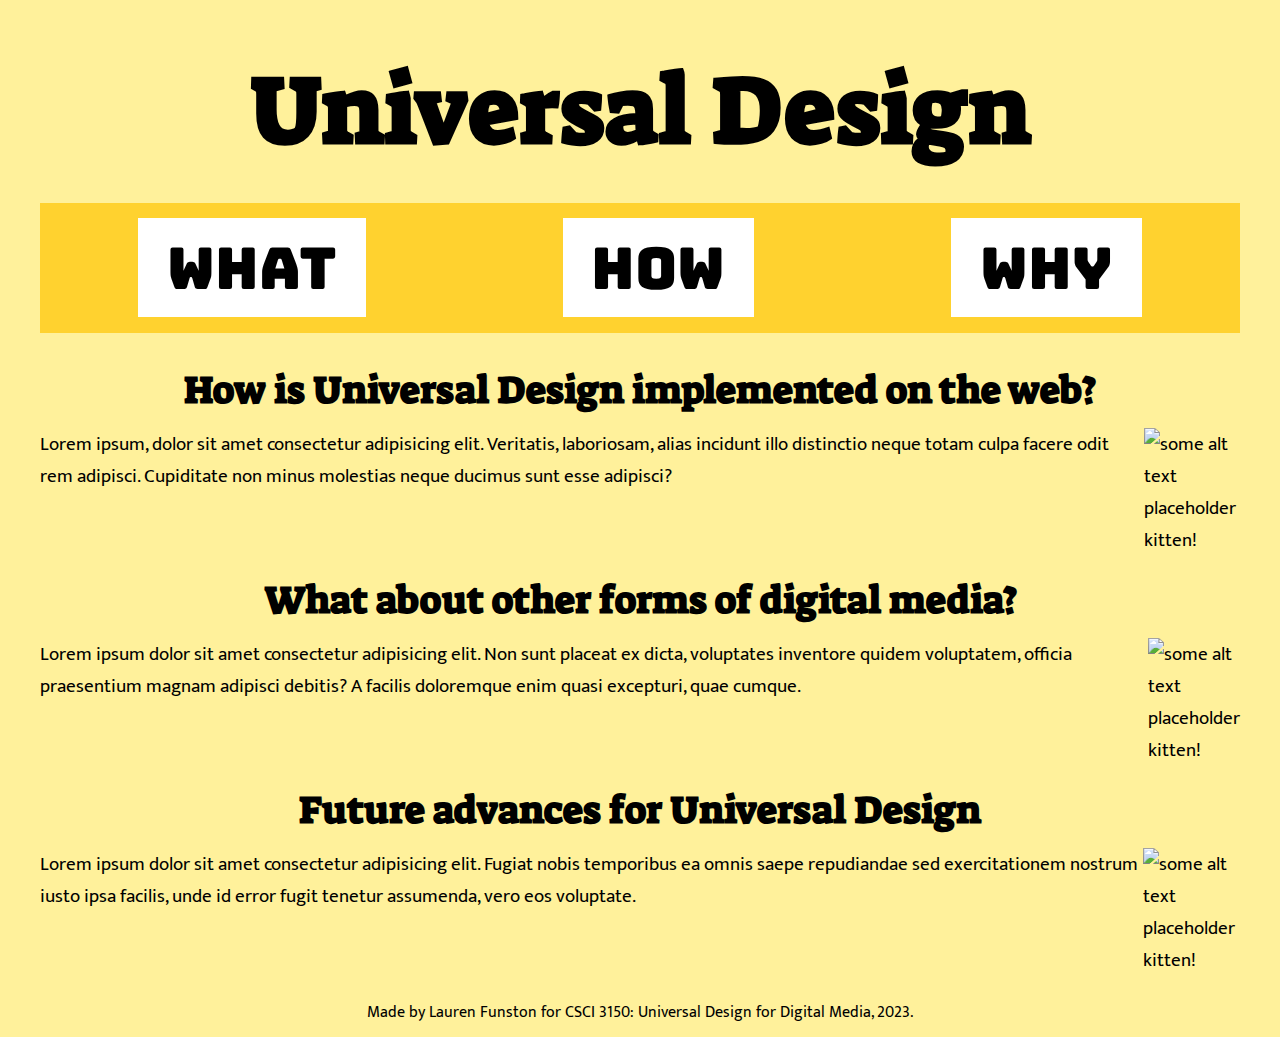
==== how.html @ 5f1cc0c9 "adding website skeleton" ====
<!DOCTYPE html>
<html lang="en">
    <head>
        <meta charset="UTF-8">
        <meta name="viewport" content="width=device-width, initial-scale=1.0">
        <title>Universal Design - HOW</title>
        <link rel="stylesheet" href="css/shared.css">
        <link rel="stylesheet" href="https://fonts.googleapis.com/css2?family=Material+Symbols+Outlined:opsz,wght,FILL,GRAD@24,400,0,0" />
        <script src="js/menu.js"></script>
    </head>
    <body>
        <a class="skip-link" href="#maincontent">Skip to main content</a>
        <div class="wrapper">
            <header>
                <h1><a href="index.html">Universal Design</a></h1>
                <button class="menubutton" onclick="showMenu()">
                    <span class="material-symbols-outlined">
                    menu
                    </span>
                </button>
            </header>
            <nav id="navigation">
                <h2 class="sr-only">Main Navigation</h2>
                <ul>
                    <li><a href="what.html">WHAT</a></li>
                    <li><a href="how.html">HOW</a></li>
                    <li><a href="why.html">WHY</a></li>
                </ul>
            </nav>
            <main id="maincontent">
                <section>
                    <h2>How is Universal Design implemented on the web?</h2>
                    <div class="content">
                        <p>Lorem ipsum, dolor sit amet consectetur adipisicing elit. Veritatis, laboriosam, alias incidunt illo distinctio neque totam culpa facere odit rem adipisci. Cupiditate non minus molestias neque ducimus sunt esse adipisci?</p>
                        <figure>
                            <img src="https://placekitten.com/450/300" alt="some alt text"/>
                            <figcaption>placeholder kitten!</figcaption>
                        </figure>
                    </div>
                </section>
                <section>
                    <h2>What about other forms of digital media?</h2>
                    <div class="content">
                        <p>Lorem ipsum dolor sit amet consectetur adipisicing elit. Non sunt placeat ex dicta, voluptates inventore quidem voluptatem, officia praesentium magnam adipisci debitis? A facilis doloremque enim quasi excepturi, quae cumque.</p>
                        <figure>
                            <img src="https://placekitten.com/200/300" alt="some alt text"/>
                            <figcaption>placeholder kitten!</figcaption>
                        </figure>
                    </div>
                </section>
                <section>
                    <h2>Future advances for Universal Design</h2>
                    <div class="content">
                        <p>Lorem ipsum dolor sit amet consectetur adipisicing elit. Fugiat nobis temporibus ea omnis saepe repudiandae sed exercitationem nostrum iusto ipsa facilis, unde id error fugit tenetur assumenda, vero eos voluptate.</p>
                        <figure>
                            <img src="https://placekitten.com/500/300" alt="some alt text"/>
                            <figcaption>placeholder kitten!</figcaption>
                        </figure>
                    </div>
                </section>
            </main>
            <footer>
                <small>Made by Lauren Funston for CSCI 3150: Universal Design for Digital Media, 2023.</small>
            </footer>
        </div>
    </body>
</html>
---- css/shared.css ----
@import url('https://fonts.googleapis.com/css2?family=Bungee&family=Mukta&family=Suez+One&display=swap');

*,
*:before,
*:after {
    box-sizing: border-box;
    padding: 0;
    margin: 0;
}

body {
    background-color: #FFF19B;
    font-family: 'Mukta', sans-serif;
    font-size: 1.2rem;
}

.content {
    display: flex;
}

footer {
    text-align: center;
    grid-area: foot;
    padding-bottom: 0.5em;
}

header {
    text-align: center;
    grid-area: head;
}

h1 {
    font-family: 'Suez One', serif; 
    font-size: 5em;
    margin-top: .5em;
    margin-bottom: .3em;
}

h1 a {
    text-decoration: none; 
    color: black;
}

h2 {
    font-family: 'Suez One', serif;
    font-size: 2em;
    text-align: center;
    margin-bottom: .8rem;
}

main {
    grid-area: main;
}

.menubutton {
    display: none;
}

nav {
    padding-bottom: 0.5em;
    padding-top: 0.5em;
    background-color: #FFD22F;
    grid-area: navv;
    margin-bottom: 1.7em;
}

nav ul {
    list-style: none;
    display: flex;
    justify-content: space-around;
}

nav ul li {
    font-family: 'Bungee', serif;
    font-size: 3em;
    display: block;
    margin: .3em;
}

nav ul li a {
    text-decoration: none;
    padding-right: .5em;
    padding-left: .5em;
    padding-top: .2em;
    padding-bottom: .2em;
    background-color: white;
    color: black;
}

nav ul li a:hover {
    background-color: yellow; 
}

nav ul li a:focus {
    background-color: yellow;
}

p {
    margin-bottom: 1.7em; 
}

section {
    margin-top: 1em;
    margin-bottom: 1em;
}

.skip-link {
    background: black;
    color: #fff;
    font-weight: 700;
    padding: .2em;
    position: absolute;
    transform: translateY(-400%);
    transition: transform 0.3s;
}

.skip-link:focus {
    transform: translateY(-100%);
}

.sr-only {
    border: 0;
    clip: rect(0, 0, 0, 0);
    height: 1em;
    margin: -1em;
    overflow: hidden;
    padding: 0;
    position: absolute;
    white-space: nowrap; 
    width: 1em;
}

.wrapper {
    max-width: 1200px;
    margin: 0 auto;
}

@media screen 
    and (max-width: 640px) {
        .content {
            flex-direction: column; 
        }
        figure {
            text-align: center;
            order: 1;
        }
        footer {
            padding-right: 10px;
            padding-left: 10px;
        }
        header {
            background-color: #FFD22F;
            padding-top: 1em;
            padding-bottom: 1em;
            margin-bottom: 10px;
            display: flex;
            justify-content: space-between;
        }
        h1 {
            font-size: 1.7rem;
            text-align: left;
            padding-left: 10px;
        }
        h2 {
            font-size: 1.7rem;
        }
        img {
            width: 90vw;
        }
        .menubutton {
            display: block;
            margin-right: 10px;
            width: 75px;
        }
        nav {
            display: none;
        }
        nav ul {
            flex-direction: column; 
        }
        nav ul li {
            text-align: center;
        }
        p {
            padding-right: 10px;
            padding-left: 10px;
            order: 2;
            margin: 0;
        }
    }
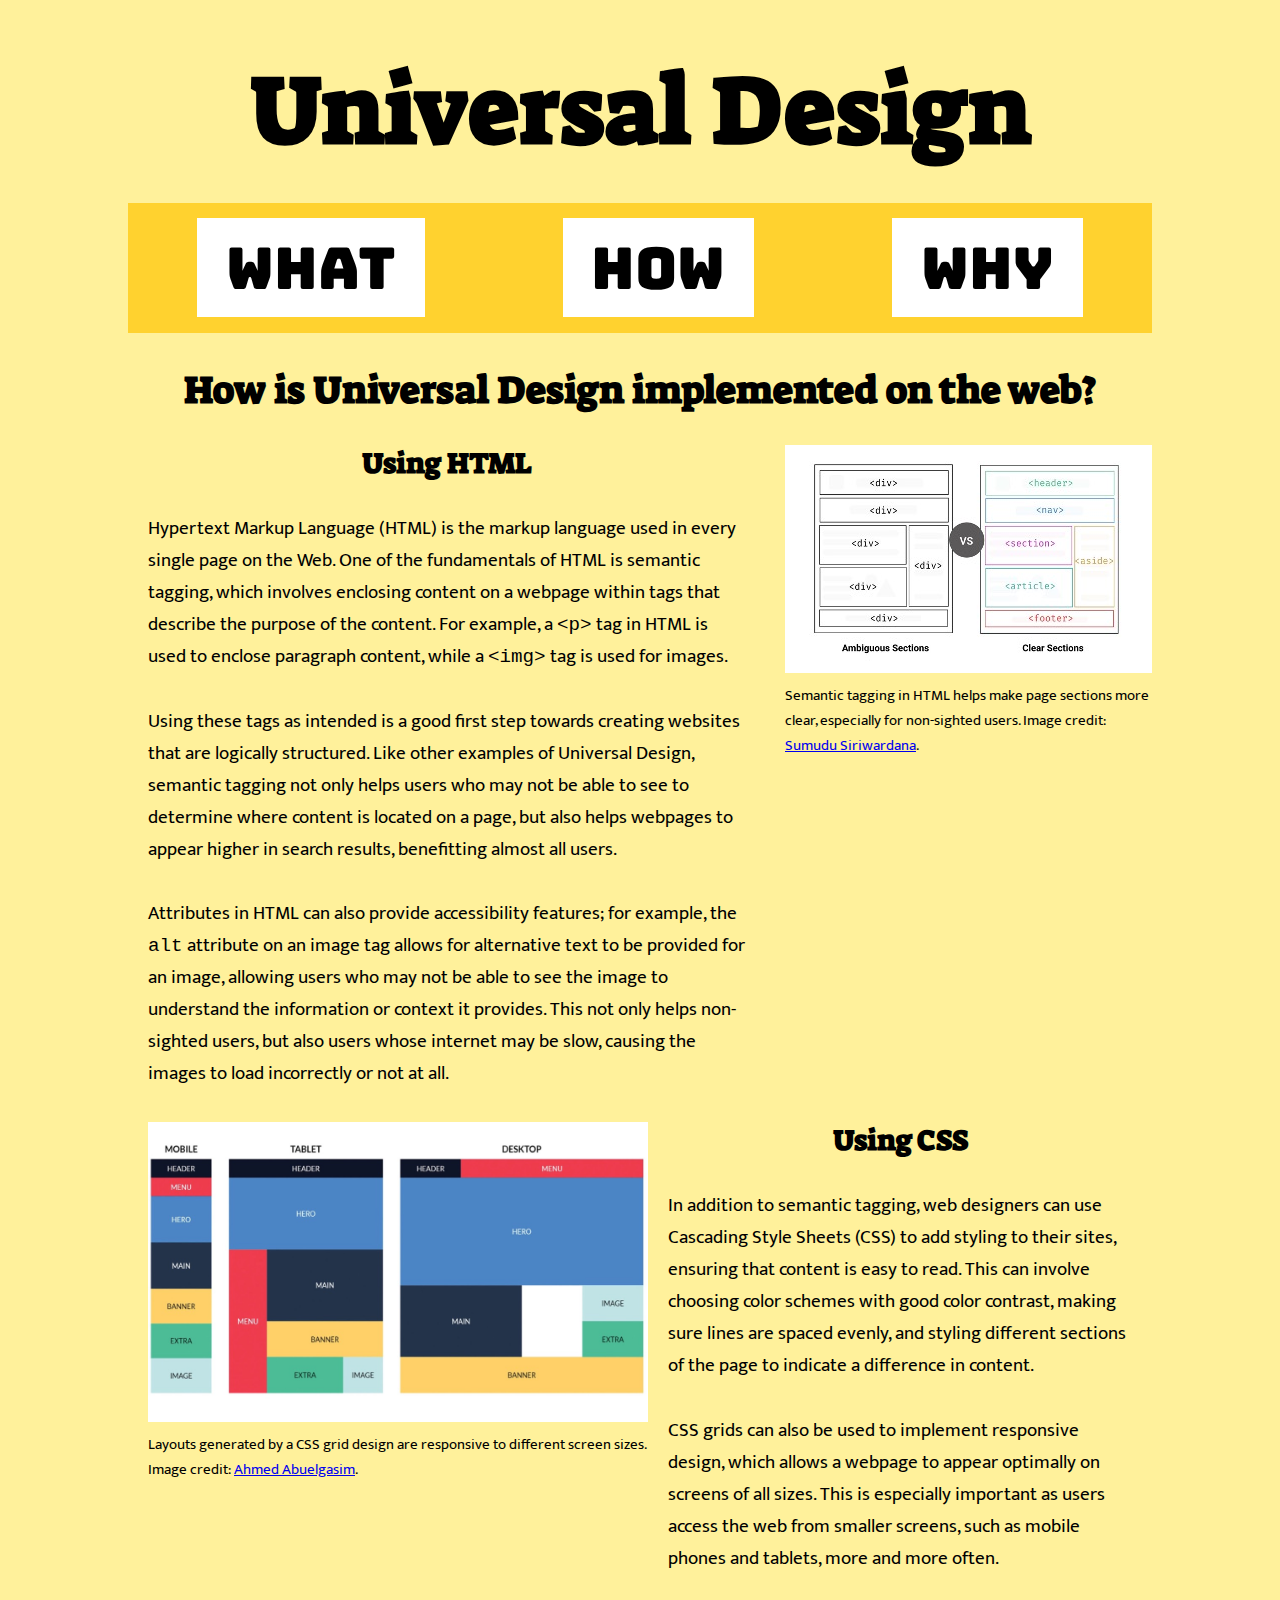
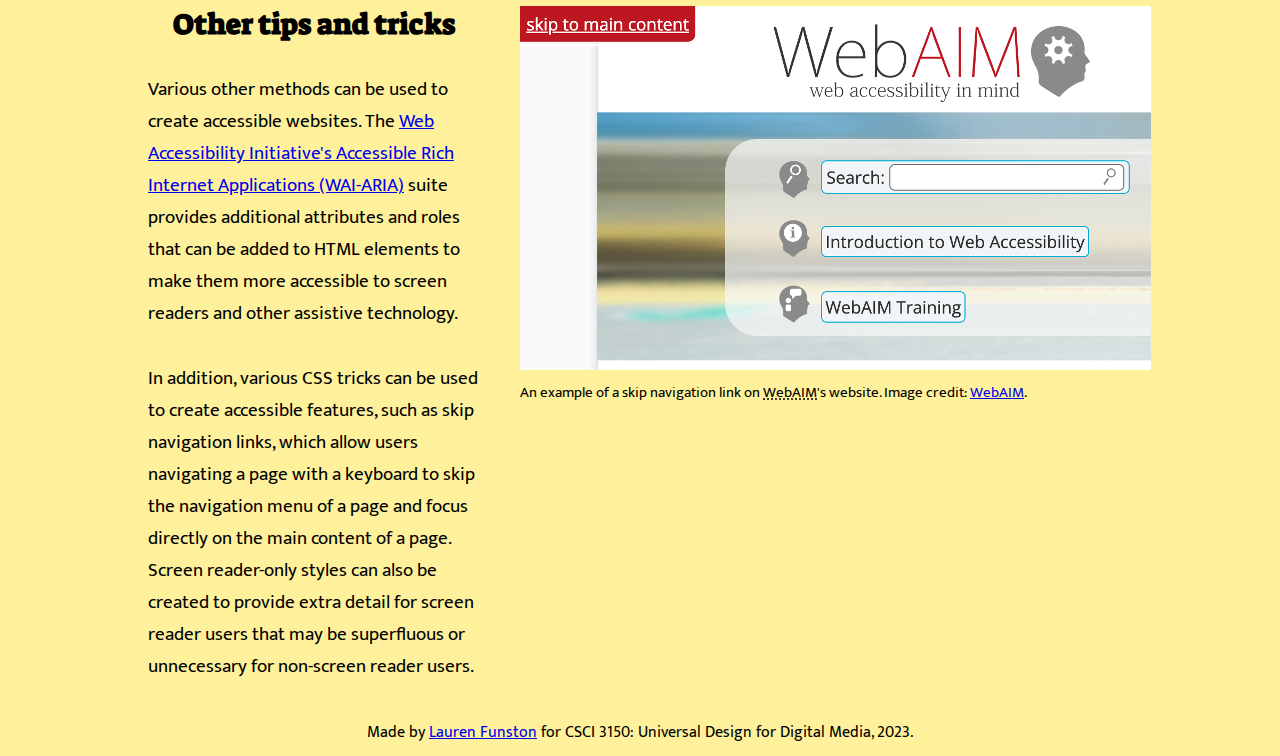
==== commit 75d7a8df: "adding website content" ====
--- a/how.html
+++ b/how.html
@@ -5,13 +5,13 @@
         <meta name="viewport" content="width=device-width, initial-scale=1.0">
         <title>Universal Design - HOW</title>
         <link rel="stylesheet" href="css/shared.css">
-        <link rel="stylesheet" href="https://fonts.googleapis.com/css2?family=Material+Symbols+Outlined:opsz,wght,FILL,GRAD@24,400,0,0" />
+        <link rel="stylesheet" href="https://fonts.googleapis.com/css2?family=Material+Symbols+Outlined:opsz,wght,FILL,GRAD@24,400,0,0" >
         <script src="js/menu.js"></script>
     </head>
     <body>
         <a class="skip-link" href="#maincontent">Skip to main content</a>
         <div class="wrapper">
-            <header>
+            <header id="header">
                 <h1><a href="index.html">Universal Design</a></h1>
                 <button class="menubutton" onclick="showMenu()">
                     <span class="material-symbols-outlined">
@@ -30,37 +30,50 @@
             <main id="maincontent">
                 <section>
                     <h2>How is Universal Design implemented on the web?</h2>
-                    <div class="content">
-                        <p>Lorem ipsum, dolor sit amet consectetur adipisicing elit. Veritatis, laboriosam, alias incidunt illo distinctio neque totam culpa facere odit rem adipisci. Cupiditate non minus molestias neque ducimus sunt esse adipisci?</p>
-                        <figure>
-                            <img src="https://placekitten.com/450/300" alt="some alt text"/>
-                            <figcaption>placeholder kitten!</figcaption>
-                        </figure>
-                    </div>
-                </section>
-                <section>
-                    <h2>What about other forms of digital media?</h2>
-                    <div class="content">
-                        <p>Lorem ipsum dolor sit amet consectetur adipisicing elit. Non sunt placeat ex dicta, voluptates inventore quidem voluptatem, officia praesentium magnam adipisci debitis? A facilis doloremque enim quasi excepturi, quae cumque.</p>
-                        <figure>
-                            <img src="https://placekitten.com/200/300" alt="some alt text"/>
-                            <figcaption>placeholder kitten!</figcaption>
-                        </figure>
-                    </div>
-                </section>
-                <section>
-                    <h2>Future advances for Universal Design</h2>
-                    <div class="content">
-                        <p>Lorem ipsum dolor sit amet consectetur adipisicing elit. Fugiat nobis temporibus ea omnis saepe repudiandae sed exercitationem nostrum iusto ipsa facilis, unde id error fugit tenetur assumenda, vero eos voluptate.</p>
-                        <figure>
-                            <img src="https://placekitten.com/500/300" alt="some alt text"/>
-                            <figcaption>placeholder kitten!</figcaption>
-                        </figure>
-                    </div>
+                    <section>
+                        <div class="content">
+                            <div class="text">
+                                <h3>Using HTML</h3>
+                                <p>Hypertext Markup Language (HTML) is the markup language used in every single page on the Web. One of the fundamentals of HTML is semantic tagging, which involves enclosing content on a webpage within tags that describe the purpose of the content. For example, a <code>&lt;p&gt;</code> tag in HTML is used to enclose paragraph content, while a <code>&lt;img&gt;</code> tag is used for images.</p>
+                                <p>Using these tags as intended is a good first step towards creating websites that are logically structured. Like other examples of Universal Design, semantic tagging not only helps users who may not be able to see to determine where content is located on a page, but also helps webpages to appear higher in search results, benefitting almost all users.</p>
+                                <p>Attributes in HTML can also provide accessibility features; for example, the <code>alt</code> attribute on an image tag allows for alternative text to be provided for an image, allowing users who may not be able to see the image to understand the information or context it provides. This not only helps non-sighted users, but also users whose internet may be slow, causing the images to load incorrectly or not at all. </p>
+                            </div>
+                            <figure>
+                                <img src="images/semantictags.jpg" alt="comparison of website layout with and without semantic tagging">
+                                <figcaption>Semantic tagging in HTML helps make page sections more clear, especially for non-sighted users. Image credit: <a href="https://medium.com/codex/what-is-semantic-markup-and-why-you-should-use-it-44777543c29c" target="_blank" rel="noreferrer noopener">Sumudu Siriwardana</a>.</figcaption>
+                            </figure>
+                        </div>
+                    </section>
+                    <section>
+                        <div class="content">
+                            <figure>
+                                <img src="images/cssgrid.jpg" width="500" height="300" alt="examples of mobile, tablet, and desktop layouts made with css grids">
+                                <figcaption>Layouts generated by a CSS grid design are responsive to different screen sizes. Image credit: <a href="https://www.creativebloq.com/advice/a-comprehensive-guide-to-using-css-grid" target="_blank" rel="noreferrer noopener">Ahmed Abuelgasim</a>.</figcaption>
+                            </figure>
+                            <div class="text">
+                                <h3>Using CSS</h3>
+                                <p>In addition to semantic tagging, web designers can use Cascading Style Sheets (CSS) to add styling to their sites, ensuring that content is easy to read. This can involve choosing color schemes with good color contrast, making sure lines are spaced evenly, and styling different sections of the page to indicate a difference in content.</p>
+                                <p>CSS grids can also be used to implement responsive design, which allows a webpage to appear optimally on screens of all sizes. This is especially important as users access the web from smaller screens, such as mobile phones and tablets, more and more often.</p>
+                            </div>
+                        </div>
+                    </section>
+                    <section>
+                        <div class="content">
+                            <div class="text">
+                                <h3>Other tips and tricks</h3>
+                                <p>Various other methods can be used to create accessible websites. The <a href="https://www.w3.org/WAI/standards-guidelines/aria/" target="_blank" rel="noreferrer noopener">Web Accessibility Initiative's Accessible Rich Internet Applications (WAI-ARIA)</a> suite provides additional attributes and roles that can be added to HTML elements to make them more accessible to screen readers and other assistive technology.</p>
+                                <p>In addition, various CSS tricks can be used to create accessible features, such as skip navigation links, which allow users navigating a page with a keyboard to skip the navigation menu of a page and focus directly on the main content of a page. Screen reader-only styles can also be created to provide extra detail for screen reader users that may be superfluous or unnecessary for non-screen reader users.</p>
+                            </div>
+                            <figure>
+                                <img src="images/skipnav.png" alt="a screenshot of a skip navigation button on WebAIM's website">
+                                <figcaption>An example of a skip navigation link on <abbr title="Web Accessibility In Mind">WebAIM</abbr>'s website. Image credit: <a href="https://webaim.org/" target="_blank" rel="noreferrer noopener">WebAIM</a>.</figcaption>
+                            </figure>
+                        </div>
+                    </section>
                 </section>
             </main>
             <footer>
-                <small>Made by Lauren Funston for CSCI 3150: Universal Design for Digital Media, 2023.</small>
+                <small>Made by <a href="https://github.com/lafu9989" target="_blank" rel="noreferrer noopener">Lauren Funston</a> for CSCI 3150: Universal Design for Digital Media, 2023.</small>
             </footer>
         </div>
     </body>
--- a/css/shared.css
+++ b/css/shared.css
@@ -8,6 +8,30 @@
     margin: 0;
 }
 
+blockquote p {
+    background-color: #FFD22F;
+    padding-top: 10px;
+    padding-bottom: 10px;
+    padding-left: 40px;
+    padding-right: 20px;
+}
+
+blockquote ol {
+    background-color: #FFD22F;
+    padding-top: 10px;
+    padding-bottom: 10px;
+    padding-left: 40px;
+    padding-right: 20px;
+}
+
+blockquote p::before {
+    content: '\201C';
+}
+
+blockquote p::after {
+    content: '\201D';
+}
+
 body {
     background-color: #FFF19B;
     font-family: 'Mukta', sans-serif;
@@ -16,6 +40,16 @@
 
 .content {
     display: flex;
+    justify-content: space-between;
+}
+
+figure {
+    padding-left: 20px;
+}
+
+figcaption {
+    font-size: 15px; 
+    margin-bottom: 1.7em; 
 }
 
 footer {
@@ -45,7 +79,14 @@
     font-family: 'Suez One', serif;
     font-size: 2em;
     text-align: center;
-    margin-bottom: .8rem;
+    margin-bottom: 30px;
+}
+
+h3 {
+    font-family: 'Suez One', serif;
+    font-size: 1.5em;
+    text-align: center;
+    margin-bottom: 30px;
 }
 
 main {
@@ -60,7 +101,6 @@
     padding-bottom: 0.5em;
     padding-top: 0.5em;
     background-color: #FFD22F;
-    grid-area: navv;
     margin-bottom: 1.7em;
 }
 
@@ -97,11 +137,6 @@
 
 p {
     margin-bottom: 1.7em; 
-}
-
-section {
-    margin-top: 1em;
-    margin-bottom: 1em;
 }
 
 .skip-link {
@@ -130,19 +165,48 @@
     width: 1em;
 }
 
+.text {
+    padding-right: 20px; 
+    padding-left: 20px;
+}
+
 .wrapper {
-    max-width: 1200px;
+    max-width: 80vw;
     margin: 0 auto;
 }
 
 @media screen 
-    and (max-width: 640px) {
+    and (max-width: 1024px) and (min-width: 541px) {
+        nav ul {
+            justify-content: center;
+        }
         .content {
-            flex-direction: column; 
+            flex-direction: column;
+        }
+        .text {
+            padding-left: 0;
+            padding-right: 0;
         }
         figure {
             text-align: center;
             order: 1;
+        }
+        .wrapper {
+            max-width: 95vw;
+        }
+    }
+
+@media screen 
+    and (max-width: 540px) {
+        .content {
+            flex-direction: column; 
+        }
+        figure {
+            order: 1;
+        }
+        figcaption {
+            padding-right: 10px;
+            padding-left: 10px;
         }
         footer {
             padding-right: 10px;
@@ -157,12 +221,15 @@
             justify-content: space-between;
         }
         h1 {
-            font-size: 1.7rem;
+            font-size: 2rem;
             text-align: left;
-            padding-left: 10px;
+            padding-left: 15px;
         }
         h2 {
-            font-size: 1.7rem;
+            font-size: 2rem;
+            padding-right: 10px;
+            padding-left: 10px;
+            margin-bottom: 1.5rem;
         }
         img {
             width: 90vw;
@@ -174,6 +241,8 @@
         }
         nav {
             display: none;
+            /* margin-bottom: 500px; */
+            
         }
         nav ul {
             flex-direction: column; 
@@ -185,6 +254,9 @@
             padding-right: 10px;
             padding-left: 10px;
             order: 2;
-            margin: 0;
+            margin-bottom: 1.5rem;
+        }
+        .wrapper {
+            max-width: 100vw;
         }
     }